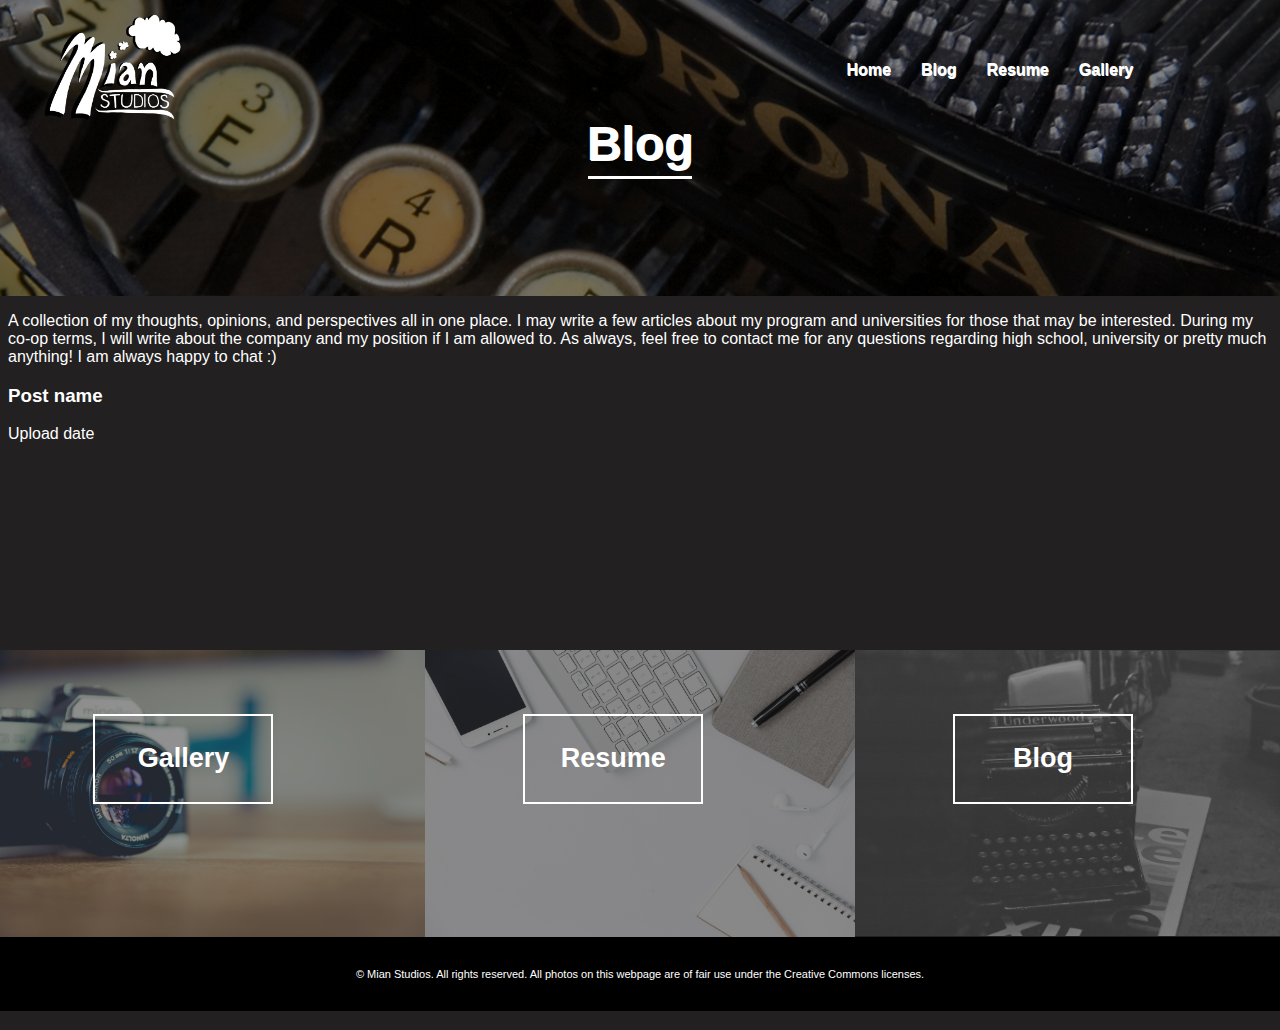
==== blog.html @ 80d7a437 "Finalized home page" ====
<!DOCTYPE html>
<html lang="en">
<head>
	<meta charset="UTF-8">
	<title>Blog</title>
	<!-- Link to the css stylesheet -->
	<link rel = "stylesheet" type = "text/css" href = "style.css" />
	<meta name="viewport" content="width=device-width initial-scale=1.0">
</head>
<body>
	<!--Header and Navigation Bar-->
<div class="header-container">s
		<div class="header-photo-blog"> 
			<div class="page-title" id="blog-title">
					<h1>Blog</h1>
			</div>
		</div>

		<!-- The Mian Studios Logo at the top left of the header -->
		<img src="logommianstudios.png" alt= "Mian Studios Logo" class="header">

		<!-- This div structure is for the navigation bar and its componentnts-->
		<div class="menu-bar-box">
		   		<ul class="menu-bar">
		   			<div class="menu-bar-borders">
			   			<a href="index.html" class="page-links"><li>Home</li> </a>
			   			<a href="blog.html" class="page-links"><li>Blog</li> </a>
			   			<a href="resume.html" class="page-links"><li>Resume</li> </a>
			   			<a href="gallery.html" class="page-links"><li>Gallery</li> </a>
		   			</div>
		   		</ul>
				
		</div>

		<div class="burger">
					<div class="line1"></div>
					<div class="line2"></div>
					<div class="line3"></div>
				</div>
	</div>

	<p>A collection of my thoughts, opinions, and perspectives all in one place. I may write a few articles about my program and universities for those that may be interested. During my co-op terms, I will write about the company and my position if I am allowed to. As always, feel free to contact me for any questions regarding high school, university or pretty much anything! I am always happy to chat :) </p>
	

	<div class="new-post">
		<h3 class="post-name">Post name</h3>
		<p>Upload date</p>
	</div>





	<div id="footer">
		<div class="button-container">
			<div class="footer-images">
				<div class="goto-gallery">
					<img src="gallery-photo.jpg" alt="" class="goto-photos" id="gallery-photo">
					<a href="gallery.html"><button id="gallery-button" class="button-style">Gallery</button></a>
				</div>

				<div class="goto-resume">
					<img src="resume-photo.jpg" alt="" class="goto-photos" id="resume-photo">
					<a href="resume.html"><button id="resume-button" class="button-style">Resume</button></a>
				</div>

				<div class="goto-blog">				
					<img src="typewriter-photo.jpg" alt="" class="goto-photos" id="typewriter-photo">
					<a href="blog.html"><button id="blog-button" class="button-style">Blog</button></a>	
				</div>

			</div>
			<div class="goto-button-container">
					
				</div>
		

			<div class="footer-text">
				<p> &copy; Mian Studios. All rights reserved. All photos on this webpage are of fair use under the Creative Commons licenses.</p>
			</div>
		</div>
	</div>	
	



<script src="nav.js"></script>
</body>
</html>
---- style.css ----
/*style.css */

		body{
			background-color: rgb(34,32,32);
			font-family: "Helvetica", sans-serif;
			color:white;
			overflow-x:hidden;

		}


		#grid{ 
			display:grid;
			grid-template-columns:repeat(3, 1fr);
		}


		.header-container{
			margin-top:-3vh;
			grid-column:1/4;
			grid-row:1;
		}

		.paragraph-container{
			grid-column:1/3;
			grid-row:2;
			margin-bottom:-5vh;

		}

		
		.headshot-container{
			grid-column:3;
			grid-row:2;
		}

		#footer{
			grid-column:1/4;
			grid-row:3;
		}

		

	
		.profile-photo{
			margin-top:6vh;
			margin-right:6vw;
			margin-left:5vw;
			float:right;
			height:65vh;
			max-height:65vh;
			min-height:30vh;

		}


	
		.intro-paragraphs{
			margin-left: 5vw; 
			line-height:2rem;
		}

			#intro{
				margin-top: 12vh ;
				margin-bottom: 2em
			}

			#intro-part2{
				margin-bottom:2em;
			}


		/* This is the mianstudios logo */
		img.header{
			width:13vw;
			min-width:10vw;
			position:absolute;
			left:2vw;
			top:-1vh;
		}

		/* This surrounds the navigation bar */
		
		.menu-bar-box{
			/*background-color:rgba(0,0,0, 0.3);
			background-opacity:0.4; */
			color:white;
			width:35%;
			height:5%;
			position:absolute;
			right:3vw;
			top:5vh;
			padding-bottom:1vh;
		}


			ul.menu-bar li{
				font-weight:bold;
				text-shadow: 0.5px 0.5px;
				list-style-type:none;
				margin-left:1vw;
				margin-right:1vw;
				margin-bottom:0.5vh;
				padding-bottom:3vh;
				padding-right:0vw;
				padding-left:0vw;
				display:inline;
			}

			ul.menu-bar li:hover{
				opacity:0.8;
				cursor:pointer;
			}
			
			.burger{
				display:none;
				position:absolute;
				cursor:pointer;
				right:6vw;
				top:4vh;
			}
			.burger div{
				width:23px;
				height:2px;
				background-color:white;
				margin:5px;
		
			
			}
			
		
		/* This is the cityscape photo for the hero photo */
		.header-photo{
			background-image: linear-gradient(rgba(0, 0, 0, 0.5), rgba(0, 0, 0, 0.5)), url("cityscape-header.jpg");
			margin-top:-2vh;
			margin-left:-2vh;
			margin-right:-2vh;
			padding-top:0;
			height:35vh;
			overflow:hidden;
			 -webkit-background-size: cover;
   			 -moz-background-size: cover;
   			 -o-background-size: cover;
			background-position:center;
			background-repeat:no-repeat;
			background-size:cover;
			position:relative;
		}
	
				.page-title{
				font-family:"Proxima Nova", sans-serif;
				color:white;
				font-size:1.5rem;
				text-align:center;
				margin-top:15vh;
				text-shadow: 1px 1px;
			}




				#home-title::after{
					content:"";
					display:block;
					margin-left:auto;
					margin-right:auto;
					margin-top:-3vh;
					width:23%;
					padding-top:0vh;
					border-bottom: 3px solid white;
				}

				#blog-title::after{
					content:"";
					display:block;
					margin-left:auto;
					margin-right:auto;
					margin-top:-3vh;
					width:8%;
					padding-top:0vh;
					border-bottom: 3px solid white;

				}

			

			a:visited{
				color:rgb(188, 117, 255);
			}

			a:link{
				color:rgb(91,185,252);
			}


			#social-buttons{
				margin-left: 25vw;
				margin-top:5vh;
			}
			.fa{

				padding:1.5rem;
				font-size:1.5rem;
				width:1vw;
				text-align:center;
				text-decoration:none;
				border-radius:50%;
			}

			 .fa:hover {
				opacity:0.7;
			}

				.fa:visited, .fa:link, .fa:active, a.page-links:visited, a.page-links:link {
						color:white;
						text-decoration: none;
					}

					.fa:active{
							background:transparent;
					}

					.fa:focus{
						outline:none;
					}

				.fa-instagram{
					margin-left:15vw;
					margin-top:4vh;
					background:#bc2a8d;
					color:white;
				}


				.fa-facebook{
					margin-left:3vw;
					background:#3B5998;
					color:white;
				}

				.fa-linkedin{
					margin-left:3vw;
					background: #007bb5;
					color:white;
				}

				.fa-github{
					margin-left:3vw;
					background:#6e5494;
					color:white;
				}

				.fa-twitter{
					margin-left:3vw;
					background:#55ACEE;
					color:white;
				}

			


		
				.footer-images{
					margin-top:25vh;
					margin-left:-1vw;
					margin-right:-1vw;
					margin-bottom:-2vh;
				}

					
					.goto-photos{
						max-width:33.33%;
						opacity:0.5;
						margin-bottom:0;
					}

					
					#gallery-photo, #typewriter-photo{
						float:left;
					}

					#resume-photo{
					float:left;
				}

				

				.button-container{
					width:100%;
					position:relative;
				}

					.button-style{
						font-weight:bold;
						font-size:3vh;color:white;
						font-family:"Proxima Nova", sans-serif;
						background:transparent;
						border:2px solid white;
						height:10vh;
						cursor:pointer;
						width:20vh;
						bottom:23vh;
					}

					.button-style:hover{
						transition-duration: 300ms, 300ms;
		   				 transition-timing-function: cubic-bezier(0.694, 0, 0.335, 1), cubic-bezier(0.694, 0, 0.335, 1);
		    			transition-delay: 0s, 0s;
						background:rgb(34, 32, 32);
					}
				
						#gallery-button{
				
						position:absolute;
						right:79%;

						
					}

						#resume-button{
						
							position:absolute;
							right:45%
						
						}

						#blog-button{
							position:absolute;
							right:11%;	
					}
			

				.footer-text{
					clear:both;
					position:absolute:;
					background:black;
					font-size:11px;
					text-align:center;
					padding:20px;
					margin-top:0;
					margin-right:-1vw;
					margin-left:-1vw;
					margin-bottom:0;
					color:white;
				}





	@media screen and (max-width:375px){
		.fa-instagram{
			margin-left:-4vw;
		}

		#social-buttons{
			margin-left:-4vw;
		}

		.fa-twitter{
			margin-left:2vw;
			margin-right:-1vw;
		}

		.fa-facebook, .fa-linkedin, .fa-github{
			margin-left:2vw;
		}


	}			

		
	@media screen and (max-width:414px){




			#grid{
				grid-template-columns: 1fr 1fr 1fr;
			}

			.header-container{
				grid-row:1;	
				grid-column:1/4;
			}

			.headshot-container{
				grid-row:2;
				grid-column:2;
			}

			.profile-photo{
				float:none;
				margin-left:auto;
				margin-right:auto;
				height:40vh;
				margin-bottom:-7vh;
			}


			#footer{
				grid-row:4/5;
				grid-column:1/4;
			}

			.paragraph-container{
				grid-row:3/4;
				grid-column:1/4;
				margin-right:1vw;
				margin-left:1vw;
			}

			.page-title{
				font-size:1rem;
			}

			img.header{
				width:14vw;
				top:1vh;
				left:2vw;
			}

			.fa{
				width:2vw;
			}

			.fa-instagram{
				margin-left:5vw;
			}
			

			
		}







	@media screen and (min-width:415px) and (max-width:1024px){
			#footer{
				grid-column:1/4;
				grid-row:4;
			}

			.paragraph-container{
					grid-column:1/4;
					grid-row:3/4;
					margin-right:2vw;
				}

			.headshot-container{
				grid-column:2;
				grid-row:2;

				}

			.profile-photo{
			float:none;
			height:70vh;
			margin-bottom:-5vh;
			margin-left:auto;
			margin-right:auto;
		}	
			
			.fa {
				border-radius:50%;
				text-align:center;
				width:2vw;
				max-width:1.5vw;
			}

			.fa-instagram{
				margin-left:11vw;
			} 

		}


		@media screen and (min-width:550px) and (max-width:1024px){
			.fa-instagram{
				margin-left:21vw;
			}
		}
		
		@media screen and (max-width:1024px){

			body{
				overflow-x:hidden;
			}



			.menu-bar-box{
				position:absolute;
				right:0vw;
				height:100vh;
				top:0vh;
				margin:0 auto;
				background-color:rgb(34, 32, 32);
				width:100%;

				/*
				display:flex;
				flex-direction:column;
				align-items:center;

				*/
				transform:translateX(100%);
				transition: transform 0.5s ease-in;
				padding:20px;

			}

			ul.menu-bar li{
				margin-top:10vh;
				margin-bottom:-5vh;
				font-weight:none;
				text-shadow:none;
				margin-right:auto;
				margin-left:auto;
				font-size:1rem;
				display:block;
				border-top: 1px dotted white;
				border-bottom: 1px dotted white;
				text-align:center;
				padding:18px;

			}

			.menu-bar{
			}




			.menu-bar-box-active{
				transform:translateX(0%);
			}

			.burger{
				display:block;


			}

		}

		@media screen and (max-width:997px){
			
			#grid{
				grid-template-columns: 1fr 1fr 1fr;
			}
			#gallery-photo, #typewriter-photo, #resume-photo{
				float:none;
				grid-column:2;
			}

			.footer-images{
				margin-top:10vh;
				width:100%;
			}

			.goto-gallery{
				grid-column:2;
				grid-row:4;
			}


			.goto-photos{
				width:60vw;
				max-width:60vw;
				
				margin-left:auto;
				margin-right:auto;
				margin-top:0;
				margin-bottom:0;
		
				display:block;
			}

			#gallery-photo{
				grid-column:1/4;

			}
			#resume-photo{
				grid-column:1/4;
			}

			#typewriter-photo{
				grid-column:1/4;
				margin-bottom:2vh;
				
			}
				

			.button-style{
				position:relative
			}

			#gallery-button, #resume-button, #blog-button{
				margin-top:0;
				margin-bottom:0;
				margin-right:0;
				margin-left:0;
				right:45%;
	
			}

			#gallery-button{
				bottom:80%;
				

			}

			#resume-button{
				bottom:50%;
			
			}

			#blog-button{
				bottom:20%;
				
			}


		}

		


@media screen and (max-width:414px){
	#gallery-button, #resume-button, #blog-button{
				right:30%;
			}
}

@media screen and (max-width:768px){
	#gallery-button, #resume-button, #blog-button{
				right:38%;
			}
}




		/* The following are style rules specific to the blog page */

		.header-photo-blog{
			background-image: linear-gradient(rgba(0, 0, 0, 0.5), rgba(0, 0, 0, 0.5)), url("typewriter-header.jpg");
			margin-top:-2vh;
			margin-left:-2vh;
			margin-right:-2vh;
			padding-top:0;
			height:35vh;
			overflow:hidden;
			background-position:center;
			background-repeat:no-repeat;
			background-size:cover;
			position:relative;
		}
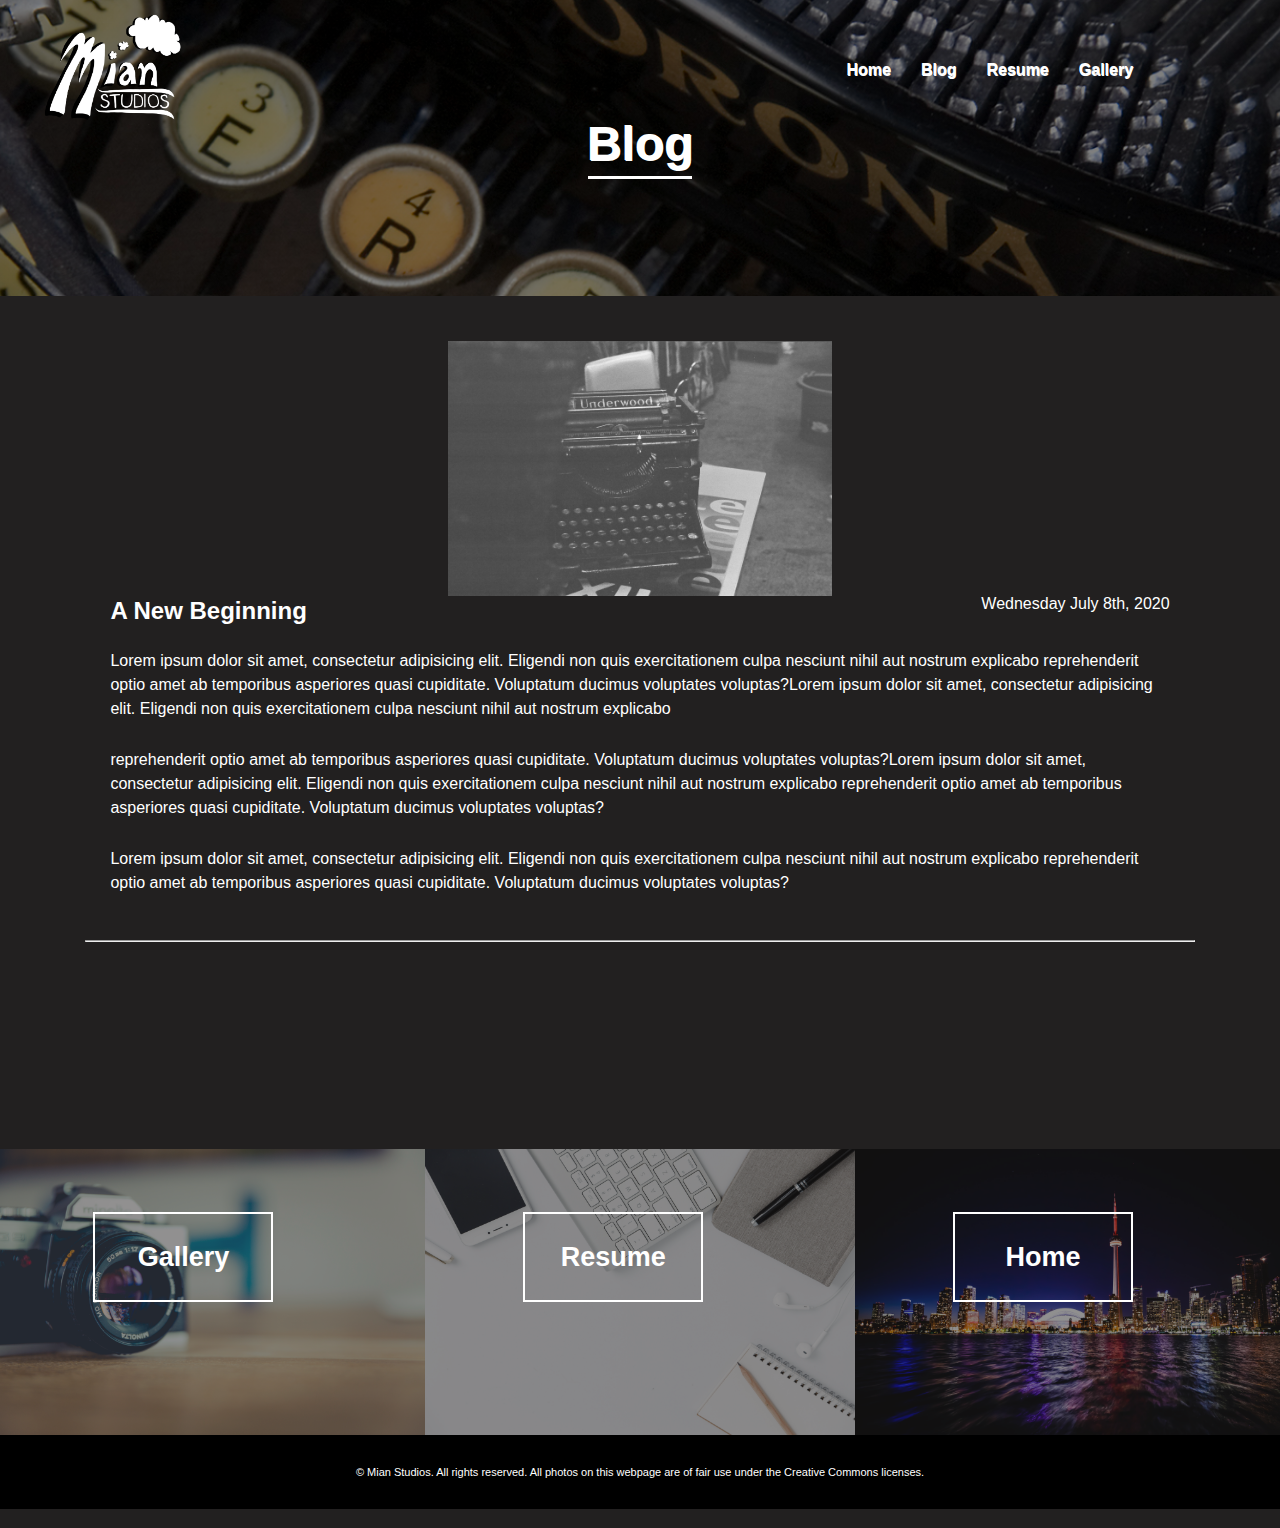
==== commit bc315415: "Draft blog layout 1" ====
--- a/blog.html
+++ b/blog.html
@@ -5,6 +5,7 @@
 	<title>Blog</title>
 	<!-- Link to the css stylesheet -->
 	<link rel = "stylesheet" type = "text/css" href = "style.css" />
+	<link href="https://fonts.googleapis.com/css2?family=Inconsolata:wght@600&display=swap" rel="stylesheet">
 	<meta name="viewport" content="width=device-width initial-scale=1.0">
 </head>
 <body>
@@ -39,12 +40,30 @@
 				</div>
 	</div>
 
-	<p>A collection of my thoughts, opinions, and perspectives all in one place. I may write a few articles about my program and universities for those that may be interested. During my co-op terms, I will write about the company and my position if I am allowed to. As always, feel free to contact me for any questions regarding high school, university or pretty much anything! I am always happy to chat :) </p>
+	<!--<p id="blog-intro">A collection of my thoughts, opinions, and perspectives all in one place. I may write a few articles about my program and universities for those that may be interested. During my co-op terms, I will write about the company and my position if I am allowed to. As always, feel free to contact me for any questions you may have. </p> 
+
+	<hr>
+
+	-->
 	
 
 	<div class="new-post">
-		<h3 class="post-name">Post name</h3>
-		<p>Upload date</p>
+		<center><img src="typewriter-photo.jpg" alt="banner photo of the Toronto skyline" class="post-image"></center>
+		<div class="post-header">
+			<h3 class="post-name">A New Beginning</h3>
+			<p class="post-date">Wednesday July 8th, 2020</p>
+		</div>	
+		<p class="post-body">Lorem ipsum dolor sit amet, consectetur adipisicing elit. Eligendi non quis exercitationem culpa nesciunt nihil aut nostrum explicabo reprehenderit optio amet ab temporibus asperiores quasi cupiditate. Voluptatum ducimus voluptates voluptas?Lorem ipsum dolor sit amet, consectetur adipisicing elit. Eligendi non quis exercitationem culpa nesciunt nihil aut nostrum explicabo </p>
+
+		<p class="post-body">
+		reprehenderit optio amet ab temporibus asperiores quasi cupiditate. Voluptatum ducimus voluptates voluptas?Lorem ipsum dolor sit amet, consectetur adipisicing elit. Eligendi non quis exercitationem culpa nesciunt nihil aut nostrum explicabo reprehenderit optio amet ab temporibus asperiores quasi cupiditate. Voluptatum ducimus voluptates voluptas?
+		</p>
+		
+		<p class="post-body">
+		Lorem ipsum dolor sit amet, consectetur adipisicing elit. Eligendi non quis exercitationem culpa nesciunt nihil aut nostrum explicabo reprehenderit optio amet ab temporibus asperiores quasi cupiditate. Voluptatum ducimus voluptates voluptas?
+		</p>
+
+		<hr>
 	</div>
 
 
@@ -65,8 +84,8 @@
 				</div>
 
 				<div class="goto-blog">				
-					<img src="typewriter-photo.jpg" alt="" class="goto-photos" id="typewriter-photo">
-					<a href="blog.html"><button id="blog-button" class="button-style">Blog</button></a>	
+					<img src="toronto-header.jpg" alt="" class="goto-photos" id="typewriter-photo">
+					<a href="index.html"><button id="blog-button" class="button-style">Home</button></a>	
 				</div>
 
 			</div>
--- a/style.css
+++ b/style.css
@@ -646,7 +646,6 @@
 
 
 		/* The following are style rules specific to the blog page */
-
 		.header-photo-blog{
 			background-image: linear-gradient(rgba(0, 0, 0, 0.5), rgba(0, 0, 0, 0.5)), url("typewriter-header.jpg");
 			margin-top:-2vh;
@@ -662,31 +661,82 @@
 		}
 
 
-		
-
-
-		
-
-
-
-
-
-
-
-
-
-
-
-
-
-
-
-
-
-
-
-
-
-
-
-
+		#blog-intro{
+			margin-left:8vw;
+			margin-right:8vw;
+			line-height:1.5rem;
+	
+
+		}
+
+
+		.post-name{
+			font-family:"Source Sans Pro", sans-serif;
+			font-weight:bold;
+			font-size:24px;
+			margin-left:8vw;
+		}
+
+		.post-date{
+			text-align:right;
+			margin-top:-6vh;
+			margin-right:8vw;
+		}
+			
+		hr{
+			margin-left:6vw;
+			margin-right:6vw;
+			margin-top:5vh;
+		}	
+
+		.post-body{
+			line-height:1.5rem;
+			margin-left:8vw;
+			margin-right:8vw;
+			margin-bottom:3vh;
+
+		}
+
+		img.post-image{
+			width:30vw;
+			max-width:30vw;
+			float:center;
+			margin-top:5vh;
+			margin-bottom:-3vh;
+		}
+
+		br{
+			line-height: 200%;
+		}
+		
+		.post-header{
+			margin-bottom:4vh;
+		}
+
+
+
+		
+
+
+
+
+
+
+
+
+
+
+
+
+
+
+
+
+
+
+
+
+
+
+
+
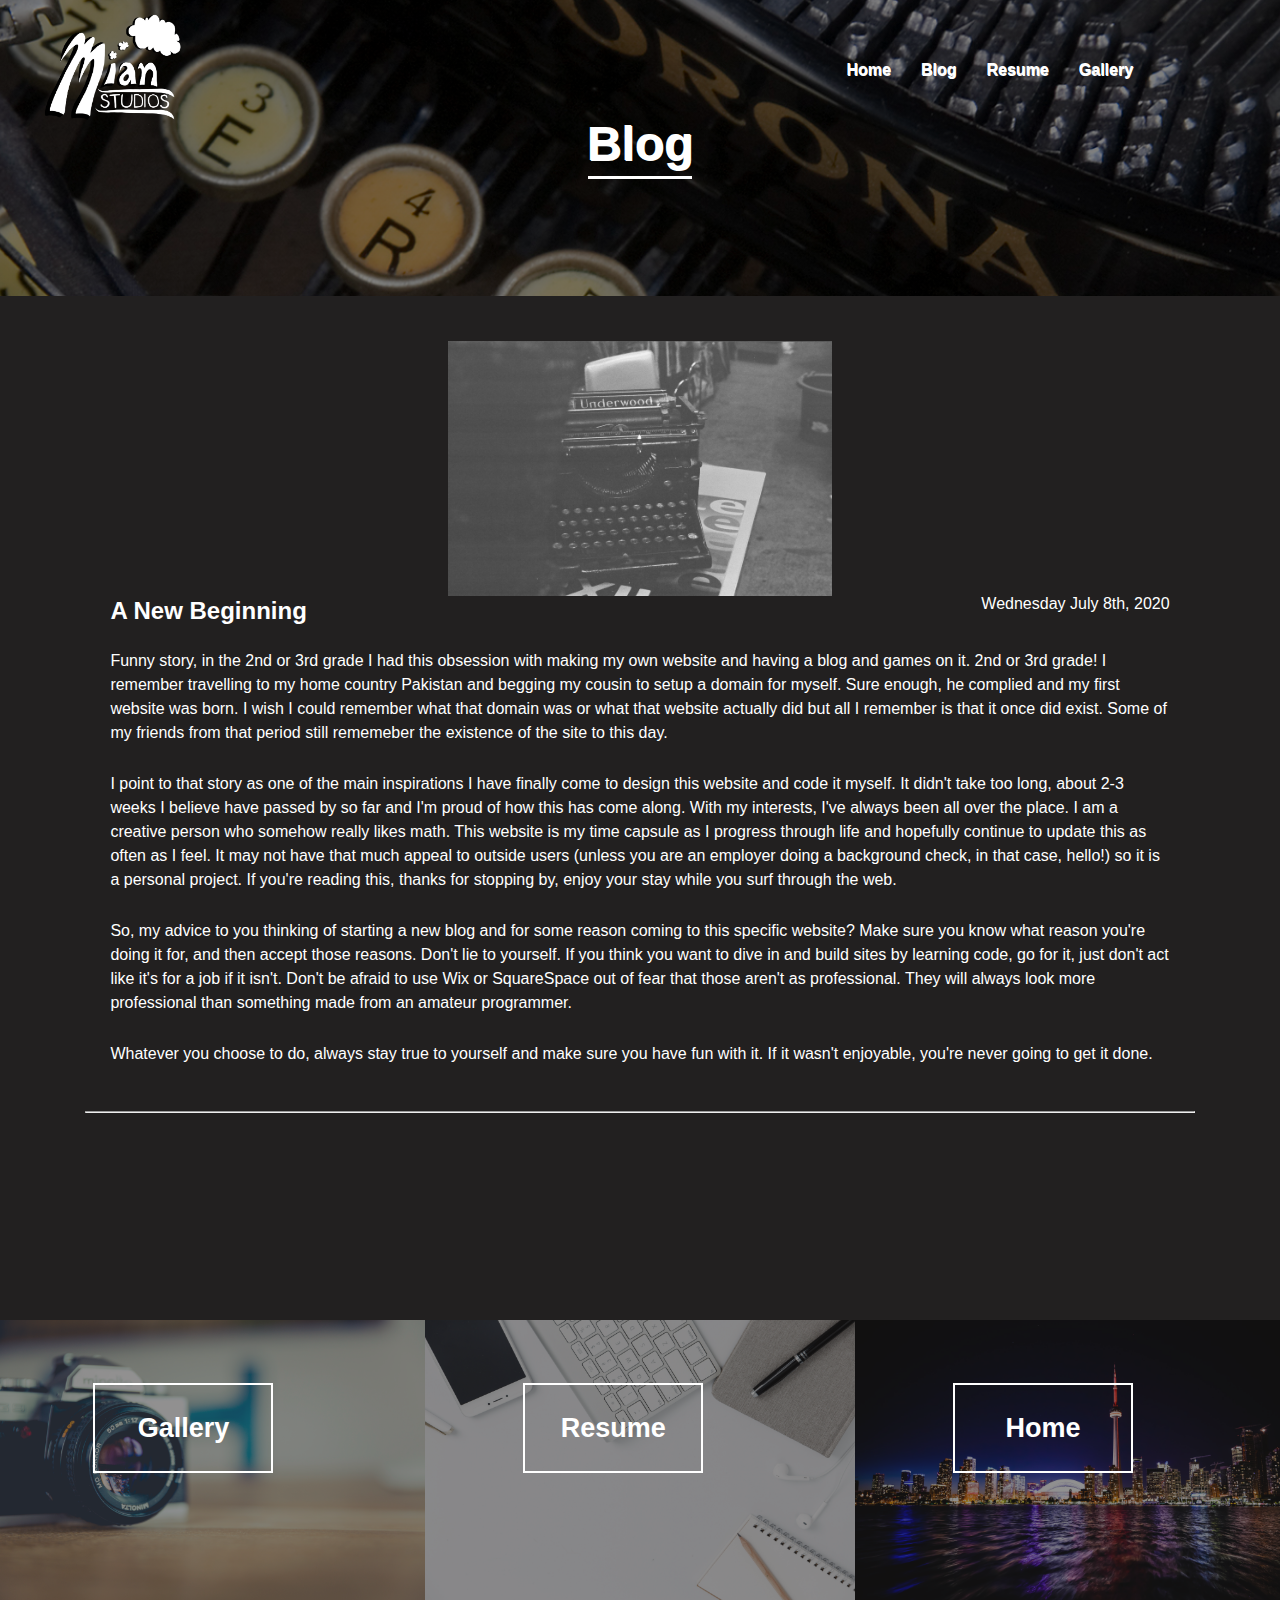
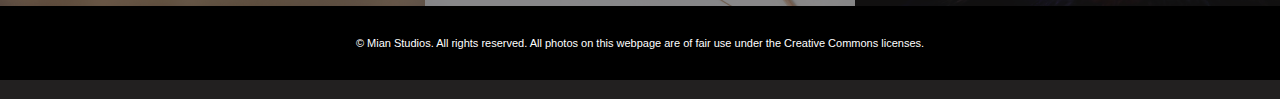
==== commit 28d6fa74: "Finalized blog.html" ====
--- a/blog.html
+++ b/blog.html
@@ -53,14 +53,22 @@
 			<h3 class="post-name">A New Beginning</h3>
 			<p class="post-date">Wednesday July 8th, 2020</p>
 		</div>	
-		<p class="post-body">Lorem ipsum dolor sit amet, consectetur adipisicing elit. Eligendi non quis exercitationem culpa nesciunt nihil aut nostrum explicabo reprehenderit optio amet ab temporibus asperiores quasi cupiditate. Voluptatum ducimus voluptates voluptas?Lorem ipsum dolor sit amet, consectetur adipisicing elit. Eligendi non quis exercitationem culpa nesciunt nihil aut nostrum explicabo </p>
+		<p class="post-body">
+		Funny story, in the 2nd or 3rd grade I had this obsession with making my own website and having a blog and games on it. 2nd or 3rd grade! I remember travelling to my home country Pakistan and begging my cousin to setup a domain for myself. Sure enough, he complied and my first website was born. I wish I could remember what that domain was or what that website actually did but all I remember is that it once did exist. Some of my friends from that period still rememeber the existence of the site to this day.
+		</p>
 
 		<p class="post-body">
-		reprehenderit optio amet ab temporibus asperiores quasi cupiditate. Voluptatum ducimus voluptates voluptas?Lorem ipsum dolor sit amet, consectetur adipisicing elit. Eligendi non quis exercitationem culpa nesciunt nihil aut nostrum explicabo reprehenderit optio amet ab temporibus asperiores quasi cupiditate. Voluptatum ducimus voluptates voluptas?
+		I point to that story as one of the main inspirations I have finally come to design this website and code it myself. It didn't take too long, about 2-3 weeks I believe have passed by so far and I'm proud of how this has come along. With my interests, I've always been all over the place. I am a creative person who somehow really likes math. This website is my time capsule as I progress through life and hopefully continue to update this as often as I feel. It may not have that much appeal to outside users (unless you are an employer doing a background check, in that case, hello!) so it is a personal project. If you're reading this, thanks for stopping by, enjoy your stay while you surf through the web.
+
+		<p class="post-body">
+		So, my advice to you thinking of starting a new blog and for some reason coming to this specific website? Make sure you know what reason you're doing it for, and then accept those reasons. Don't lie to yourself. If you think you want to dive in and build sites by learning code, go for it, just don't act like it's for a job if it isn't. Don't be afraid to use Wix or SquareSpace out of fear that those aren't as professional. They will always look more professional than something made from an amateur programmer.
 		</p>
-		
+
 		<p class="post-body">
-		Lorem ipsum dolor sit amet, consectetur adipisicing elit. Eligendi non quis exercitationem culpa nesciunt nihil aut nostrum explicabo reprehenderit optio amet ab temporibus asperiores quasi cupiditate. Voluptatum ducimus voluptates voluptas?
+		Whatever you choose to do, always stay true to yourself and make sure you have fun with it. If it wasn't enjoyable, you're never going to get it done.
+
+			
+
 		</p>
 
 		<hr>
--- a/style.css
+++ b/style.css
@@ -713,30 +713,47 @@
 			margin-bottom:4vh;
 		}
 
-
-
-		
-
-
-
-
-
-
-
-
-
-
-
-
-
-
-
-
-
-
-
-
-
-
-
-
+		@media screen and (max-width:489px){
+			.post-date{
+				text-align:center;
+				margin-top:0vh;
+				margin-left:auto;
+				margin-right:auto;
+			}
+
+			.post-name{
+				text-align:center;
+				margin-top:7vh;
+				margin-left:auto;
+				margin-right:auto;
+			}
+		}
+
+	
+	/* The following is all the styles related to the gallery page */
+
+		
+
+
+
+
+
+
+
+
+
+
+
+
+
+
+
+
+
+
+
+
+
+
+
+
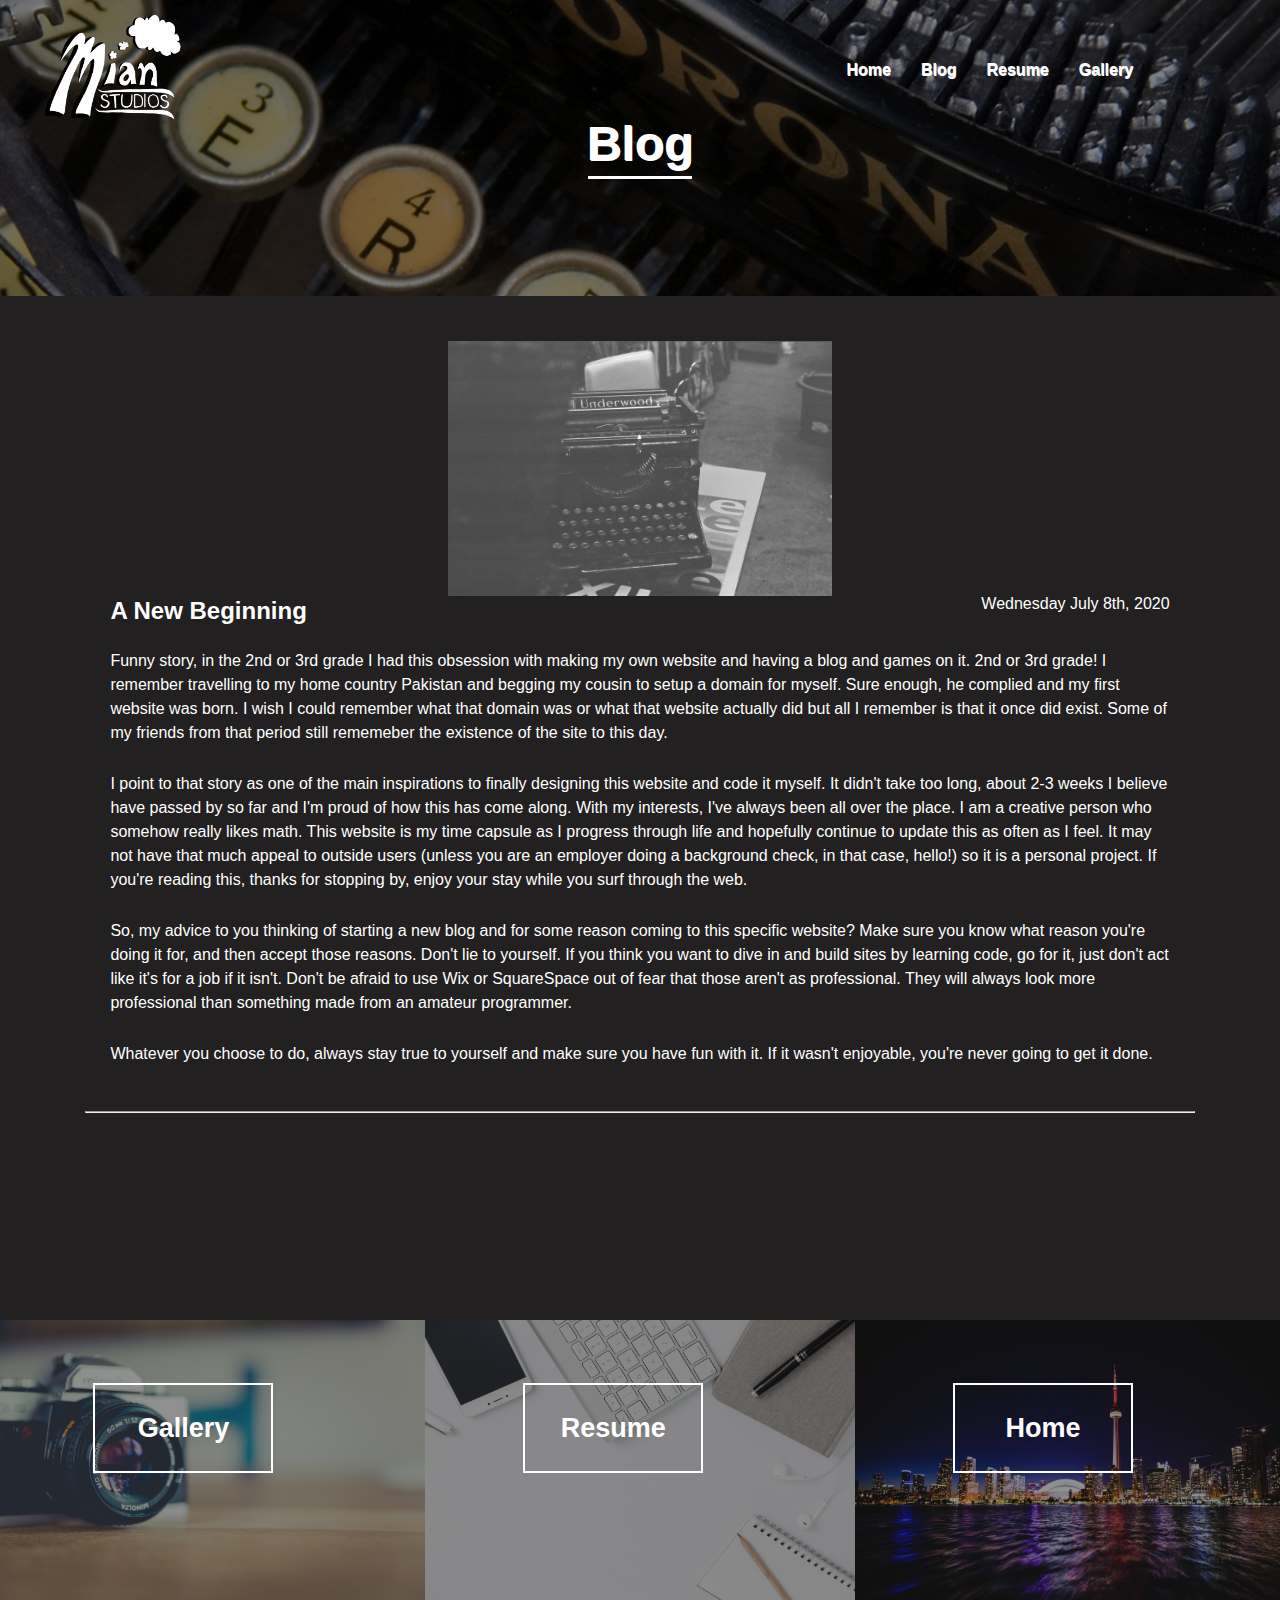
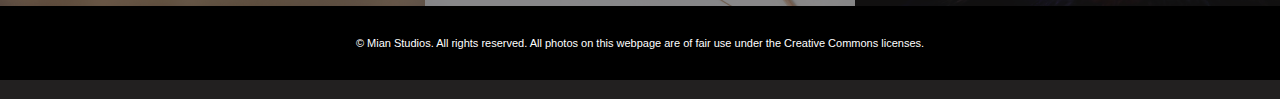
==== commit 002f604e: "all pages setup" ====
--- a/blog.html
+++ b/blog.html
@@ -40,11 +40,7 @@
 				</div>
 	</div>
 
-	<!--<p id="blog-intro">A collection of my thoughts, opinions, and perspectives all in one place. I may write a few articles about my program and universities for those that may be interested. During my co-op terms, I will write about the company and my position if I am allowed to. As always, feel free to contact me for any questions you may have. </p> 
 
-	<hr>
-
-	-->
 	
 
 	<div class="new-post">
@@ -58,7 +54,7 @@
 		</p>
 
 		<p class="post-body">
-		I point to that story as one of the main inspirations I have finally come to design this website and code it myself. It didn't take too long, about 2-3 weeks I believe have passed by so far and I'm proud of how this has come along. With my interests, I've always been all over the place. I am a creative person who somehow really likes math. This website is my time capsule as I progress through life and hopefully continue to update this as often as I feel. It may not have that much appeal to outside users (unless you are an employer doing a background check, in that case, hello!) so it is a personal project. If you're reading this, thanks for stopping by, enjoy your stay while you surf through the web.
+		I point to that story as one of the main inspirations to finally designing this website and code it myself. It didn't take too long, about 2-3 weeks I believe have passed by so far and I'm proud of how this has come along. With my interests, I've always been all over the place. I am a creative person who somehow really likes math. This website is my time capsule as I progress through life and hopefully continue to update this as often as I feel. It may not have that much appeal to outside users (unless you are an employer doing a background check, in that case, hello!) so it is a personal project. If you're reading this, thanks for stopping by, enjoy your stay while you surf through the web.
 
 		<p class="post-body">
 		So, my advice to you thinking of starting a new blog and for some reason coming to this specific website? Make sure you know what reason you're doing it for, and then accept those reasons. Don't lie to yourself. If you think you want to dive in and build sites by learning code, go for it, just don't act like it's for a job if it isn't. Don't be afraid to use Wix or SquareSpace out of fear that those aren't as professional. They will always look more professional than something made from an amateur programmer.
@@ -67,7 +63,7 @@
 		<p class="post-body">
 		Whatever you choose to do, always stay true to yourself and make sure you have fun with it. If it wasn't enjoyable, you're never going to get it done.
 
-			
+
 
 		</p>
 
--- a/style.css
+++ b/style.css
@@ -182,6 +182,28 @@
 
 				}
 
+				#gallery-title::after{
+					content:"";
+					display:block;
+					margin-left:auto;
+					margin-right:auto;
+					margin-top:-3vh;
+					width:15%;
+					padding-top:0vh;
+					border-bottom: 3px solid white;
+				}
+
+				#resume-title::after{
+					content:"";
+					display:block;
+					margin-left:auto;
+					margin-right:auto;
+					margin-top:-3vh;
+					width:15%;
+					padding-top:0vh;
+					border-bottom: 3px solid white;
+				}
+
 			
 
 			a:visited{
@@ -732,28 +754,61 @@
 	
 	/* The following is all the styles related to the gallery page */
 
-		
-
-
-
-
-
-
-
-
-
-
-
-
-
-
-
-
-
-
-
-
-
-
-
-
+
+	.header-photo-gallery{
+			background-image: linear-gradient(rgba(0, 0, 0, 0.5), rgba(0, 0, 0, 0.5)), url("photography-banner.jpg");
+			margin-top:-2vh;
+			margin-left:-2vh;
+			margin-right:-2vh;
+			padding-top:0;
+			height:35vh;
+			overflow:hidden;
+			background-position:center;
+			background-repeat:no-repeat;
+			background-size:cover;
+			position:relative;
+		}
+
+
+
+
+	/* The following is all the styles related to the resume page */
+
+	.header-photo-resume{
+		background-image: linear-gradient(rgba(0, 0, 0, 0.5), rgba(0, 0, 0, 0.5)), url("resume-banner.jpg");
+			margin-top:-2vh;
+			margin-left:-2vh;
+			margin-right:-2vh;
+			padding-top:0;
+			height:35vh;
+			overflow:hidden;
+			background-position:center;
+			background-repeat:no-repeat;
+			background-size:cover;
+			position:relative;
+	}
+
+
+
+
+
+
+
+
+
+
+
+
+
+
+
+
+
+
+
+
+
+
+
+
+
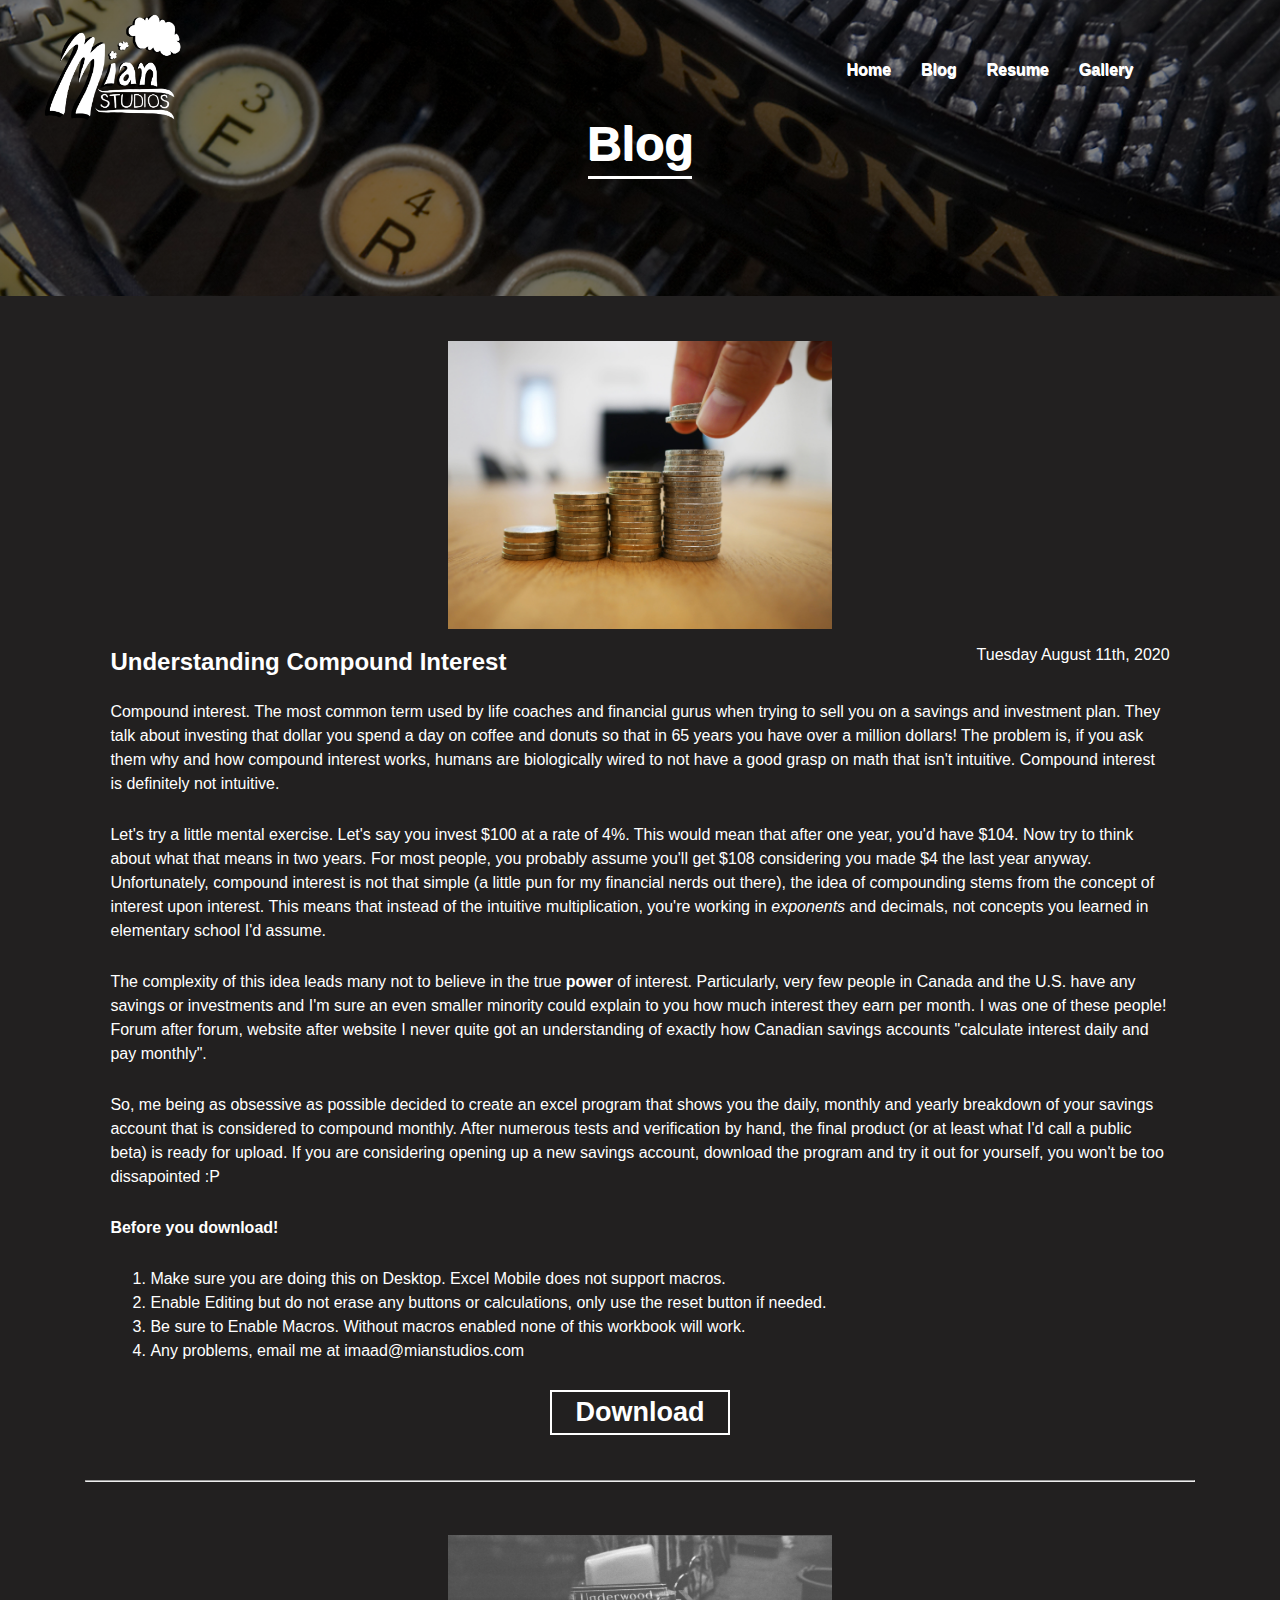
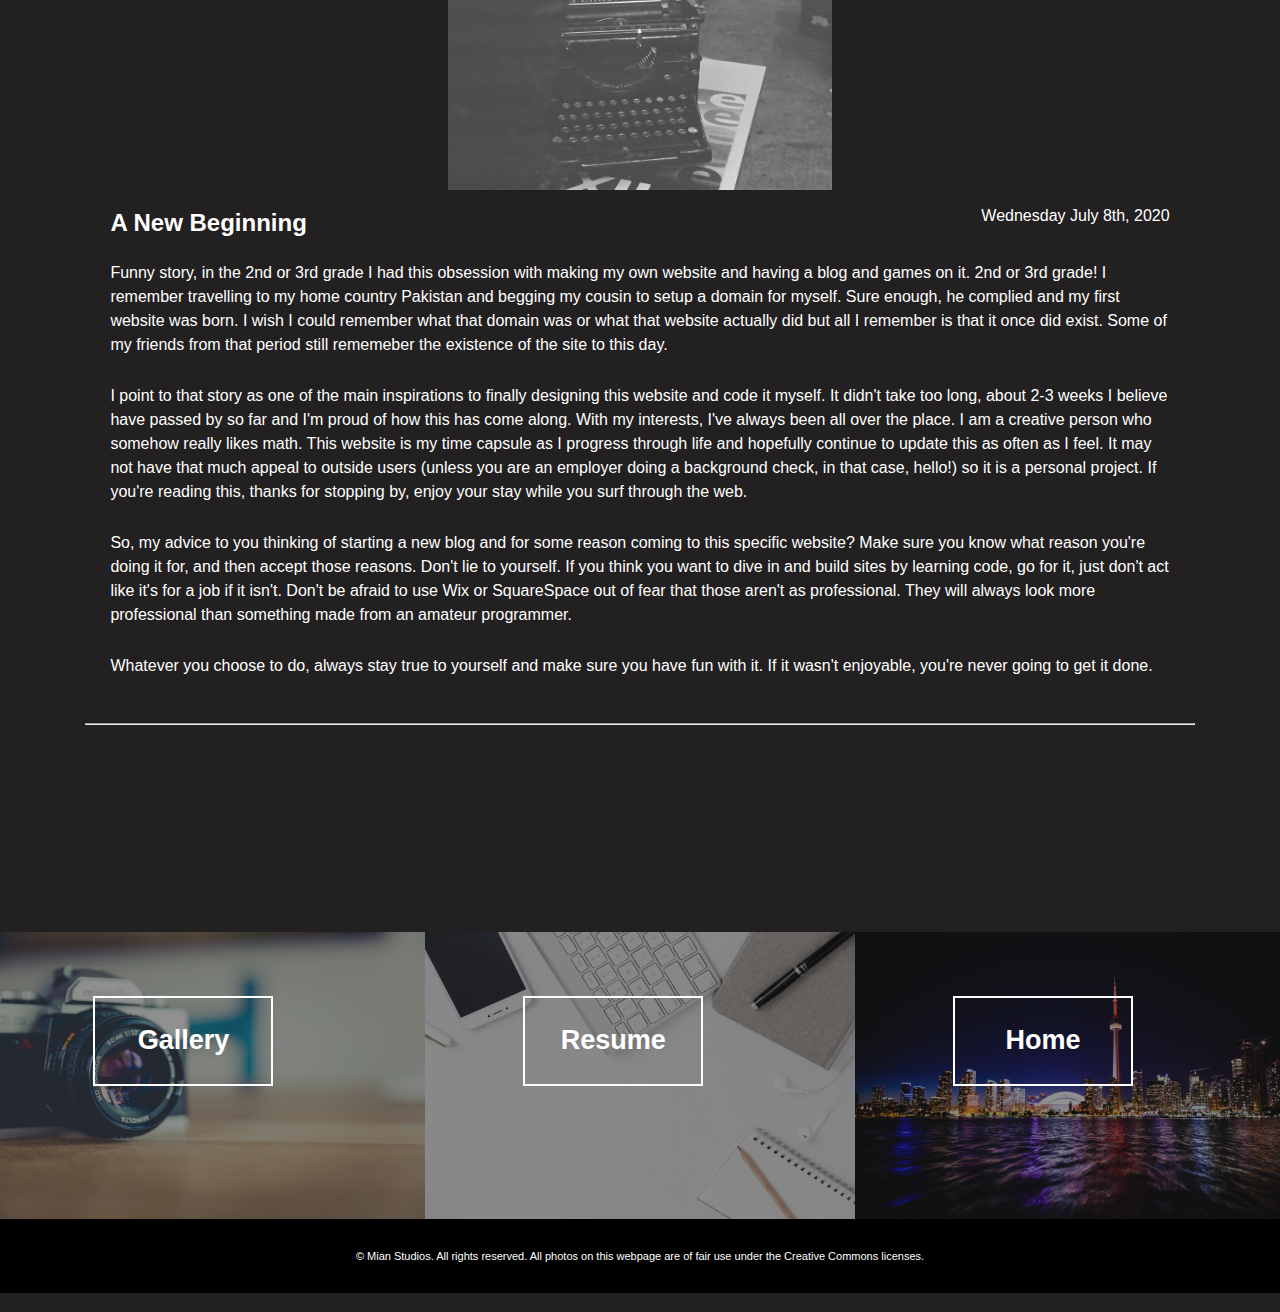
==== commit e07ca840: "Blog post- understanding cmpd interest" ====
--- a/blog.html
+++ b/blog.html
@@ -18,7 +18,7 @@
 		</div>
 
 		<!-- The Mian Studios Logo at the top left of the header -->
-		<img src="logommianstudios.png" alt= "Mian Studios Logo" class="header">
+		<img src="logommianstudios.png" alt= "Mian Studios Logo" class="header" href="index.html" id="logo-picture">
 
 		<!-- This div structure is for the navigation bar and its componentnts-->
 		<div class="menu-bar-box">
@@ -40,7 +40,44 @@
 				</div>
 	</div>
 
+	<div id="new-post">
+		<center><img src="savings-photo-resized.jpg" alt="stacks of quarters" class="post-image"></center>
+		<div class="post-header">
+			<h3 class="post-name">Understanding Compound Interest</h3>
+			<p class="post-date">Tuesday August 11th, 2020</p>
+		</div>
 
+		<p class="post-body">
+			Compound interest. The most common term used by life coaches and financial gurus when trying to sell you on a savings and investment plan. They talk about investing that dollar you spend a day on coffee and donuts so that in 65 years you have over a million dollars! The problem is, if you ask them why and how compound interest works, humans are biologically wired to not have a good grasp on math that isn't intuitive. Compound interest is definitely not intuitive. 
+		</p>
+
+		<p class="post-body">
+			Let's try a little mental exercise. Let's say you invest $100 at a rate of 4%. This would mean that after one year, you'd have $104. Now try to think about what that means in two years. For most people, you probably assume you'll get $108 considering you made $4 the last year anyway. Unfortunately, compound interest is not that simple (a little pun for my financial nerds out there), the idea of compounding stems from the concept of interest upon interest. This means that instead of the intuitive multiplication, you're working in <em>exponents</em> and decimals, not concepts you learned in elementary school I'd assume. 
+		</p>
+
+		<p class="post-body">
+			The complexity of this idea leads many not to believe in the true <strong>power</strong> of interest. Particularly, very few people in Canada and the U.S. have any savings or investments and I'm sure an even smaller minority could explain to you how much interest they earn per month. I was one of these people! Forum after forum, website after website I never quite got an understanding of exactly how Canadian savings accounts "calculate interest daily and pay monthly".
+		</p>
+
+		<p class="post-body">
+			So, me being as obsessive as possible decided to create an excel program that shows you the daily, monthly and yearly breakdown of your savings account that is considered to compound monthly. After numerous tests and verification by hand, the final product (or at least what I'd call a public beta) is ready for upload. If you are considering opening up a new savings account, download the program and try it out for yourself, you won't be too dissapointed :P
+
+		</p>
+
+		<h4 class="post-body"><strong>Before you download!</strong></h4>
+
+		<ol class="post-body">
+			<li>Make sure you are doing this on Desktop. Excel Mobile does not support macros.</li>
+			<li>Enable Editing but do not erase any buttons or calculations, only use the reset button if needed.</li>
+			<li>Be sure to Enable Macros. Without macros enabled none of this workbook will work.</li>
+			<li>Any problems, email me at imaad@mianstudios.com</li>
+		</ol>
+		
+		<div class="download-button-container">
+		<a href="monthlyCompoundingCalc.xlsm" download><button id="download-button">Download</button></a>
+</div>
+		<hr>
+	</div>
 	
 
 	<div class="new-post">
--- a/style.css
+++ b/style.css
@@ -37,6 +37,10 @@
 		#footer{
 			grid-column:1/4;
 			grid-row:3;
+		}
+
+		#logo-picture{
+			cursor:pointer;
 		}
 
 		
@@ -724,7 +728,7 @@
 			max-width:30vw;
 			float:center;
 			margin-top:5vh;
-			margin-bottom:-3vh;
+			margin-bottom:-1vh;
 		}
 
 		br{
@@ -733,9 +737,33 @@
 		
 		.post-header{
 			margin-bottom:4vh;
-		}
-
-		@media screen and (max-width:489px){
+			margin-top:2vh;
+		}
+
+		#download-button{
+			font-weight:bold;
+			font-size:3vh;color:white;
+			font-family:"Proxima Nova", sans-serif;						
+			background:transparent;
+			border:2px solid white;
+			height:5vh;
+			cursor:pointer;
+			width:20vh;
+			
+		}
+
+		.download-button-container{
+			text-align:center;
+		}
+
+		#download-button:hover{
+				transition-duration: 300ms, 300ms;
+		  	 transition-timing-function: cubic-bezier(0.694, 0, 0.335, 1), cubic-bezier(0.694, 0, 0.335, 1);
+		    			transition-delay: 0s, 0s;
+						background:rgb(0, 0, 0);
+					}
+
+		@media screen and (max-width:740px){
 			.post-date{
 				text-align:center;
 				margin-top:0vh;
@@ -750,6 +778,8 @@
 				margin-right:auto;
 			}
 		}
+
+
 
 	
 	/* The following is all the styles related to the gallery page */
@@ -788,27 +818,60 @@
 			position:relative;
 	}
 
-
-
-
-
-
-
-
-
-
-
-
-
-
-
-
-
-
-
-
-
-
-
-
-
+	.resume-content{
+		margin-left:8vw;
+		margin-right:8vw;
+	}
+
+
+	.resume-sections{
+		font-size: 1.25rem;
+	}
+
+	.resume-header-container{
+		text-align:center;
+		margin-top:6vh;
+
+	}
+
+	hr.resume-dividers{
+		margin:0;
+		margin-top:-3vh;
+	}
+
+	.experience-years{
+		float:right;
+		margin-top:-4vh;
+	}
+	
+	.experience-bullets{
+		line-height:2em;
+	}
+
+	@media screen and (max-width:540px){
+		.experience-years{
+			text-align:right;
+			margin-top:-2vh;
+		}
+	}
+
+
+
+
+
+
+
+
+
+
+
+
+
+
+
+
+
+
+
+
+
